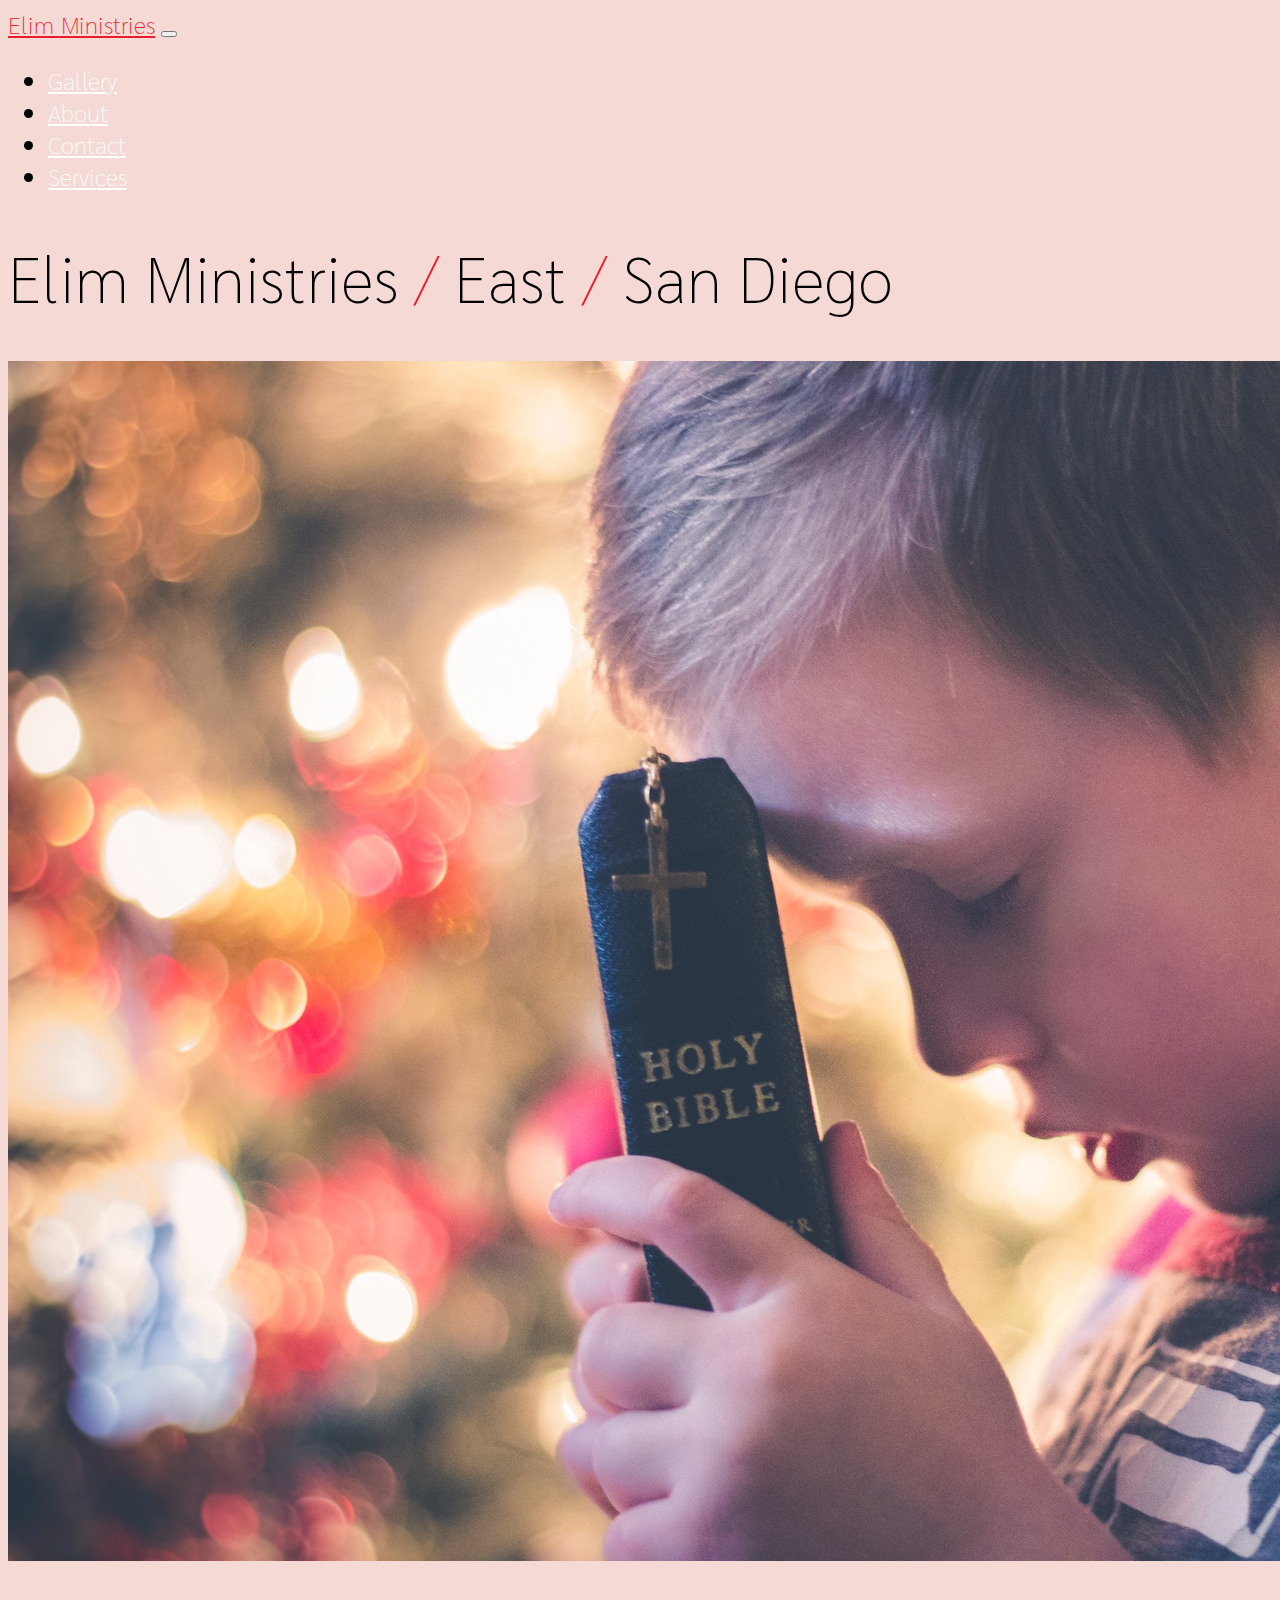
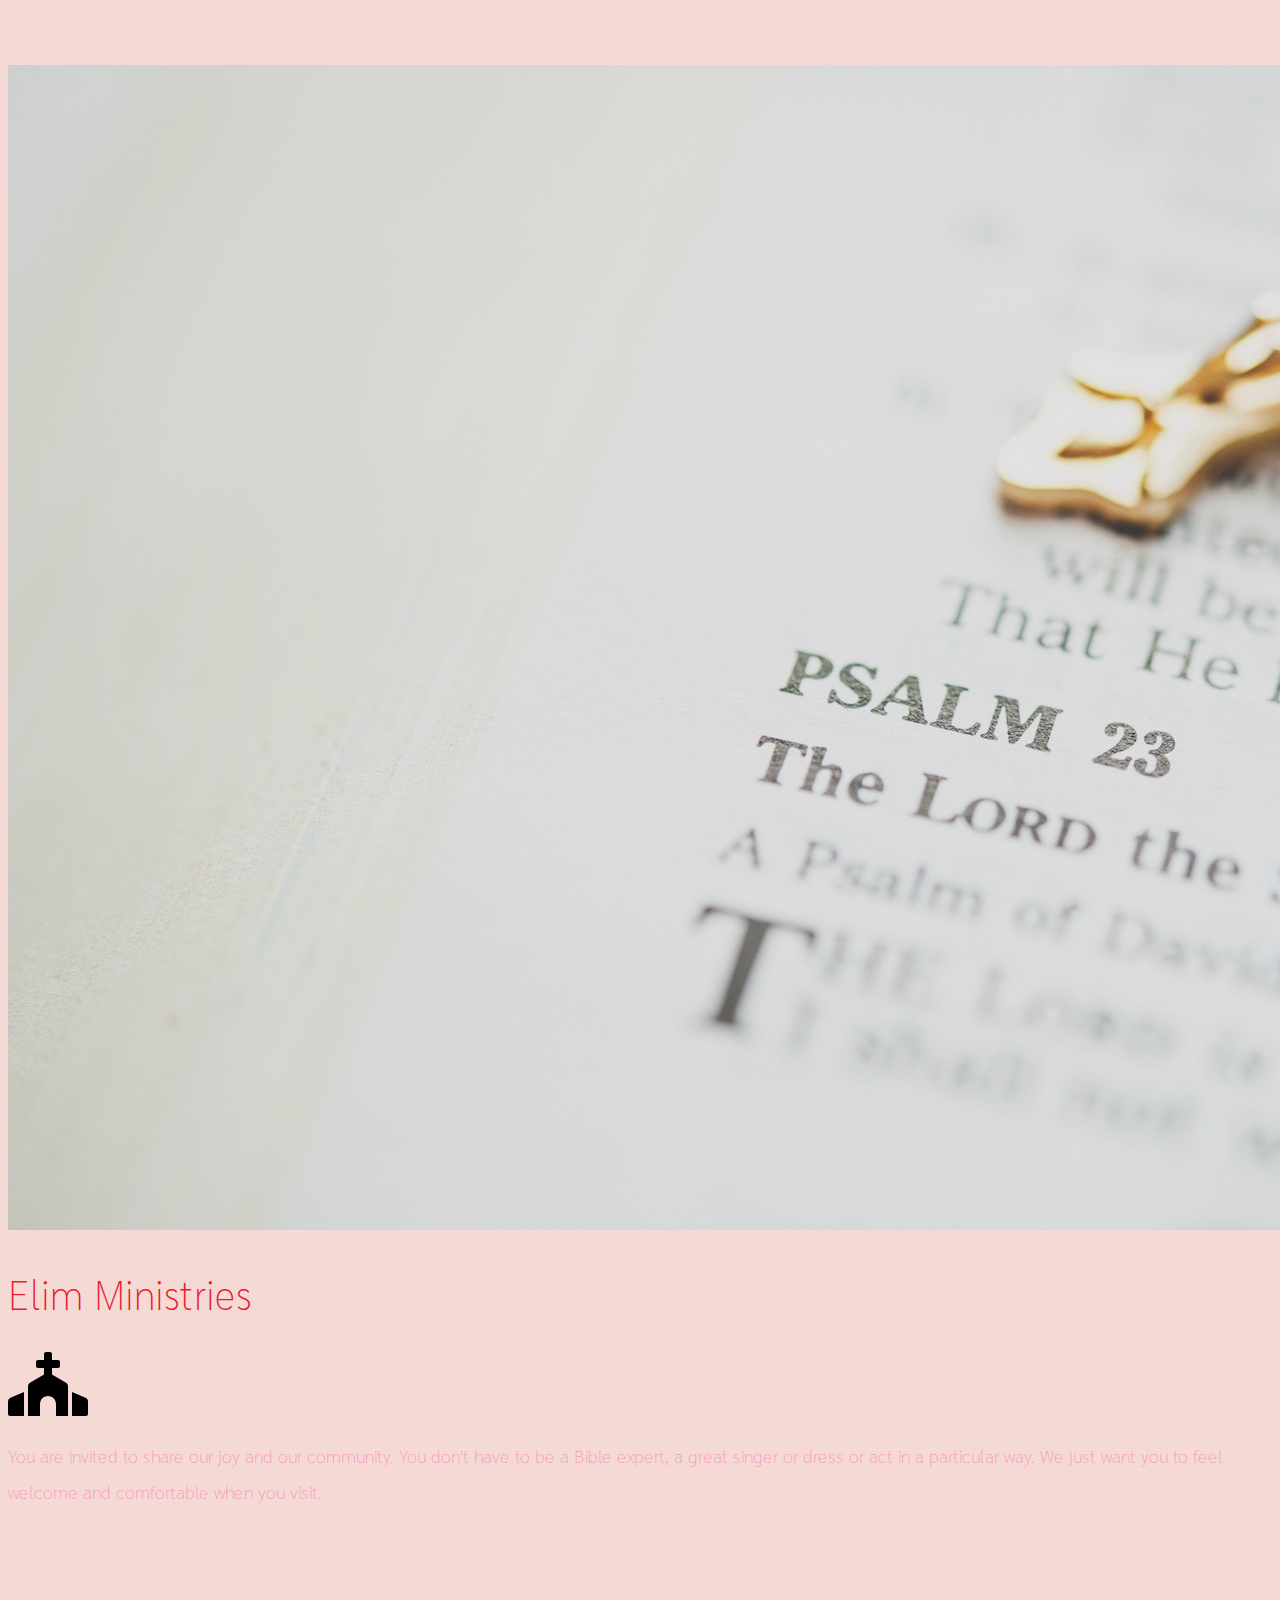
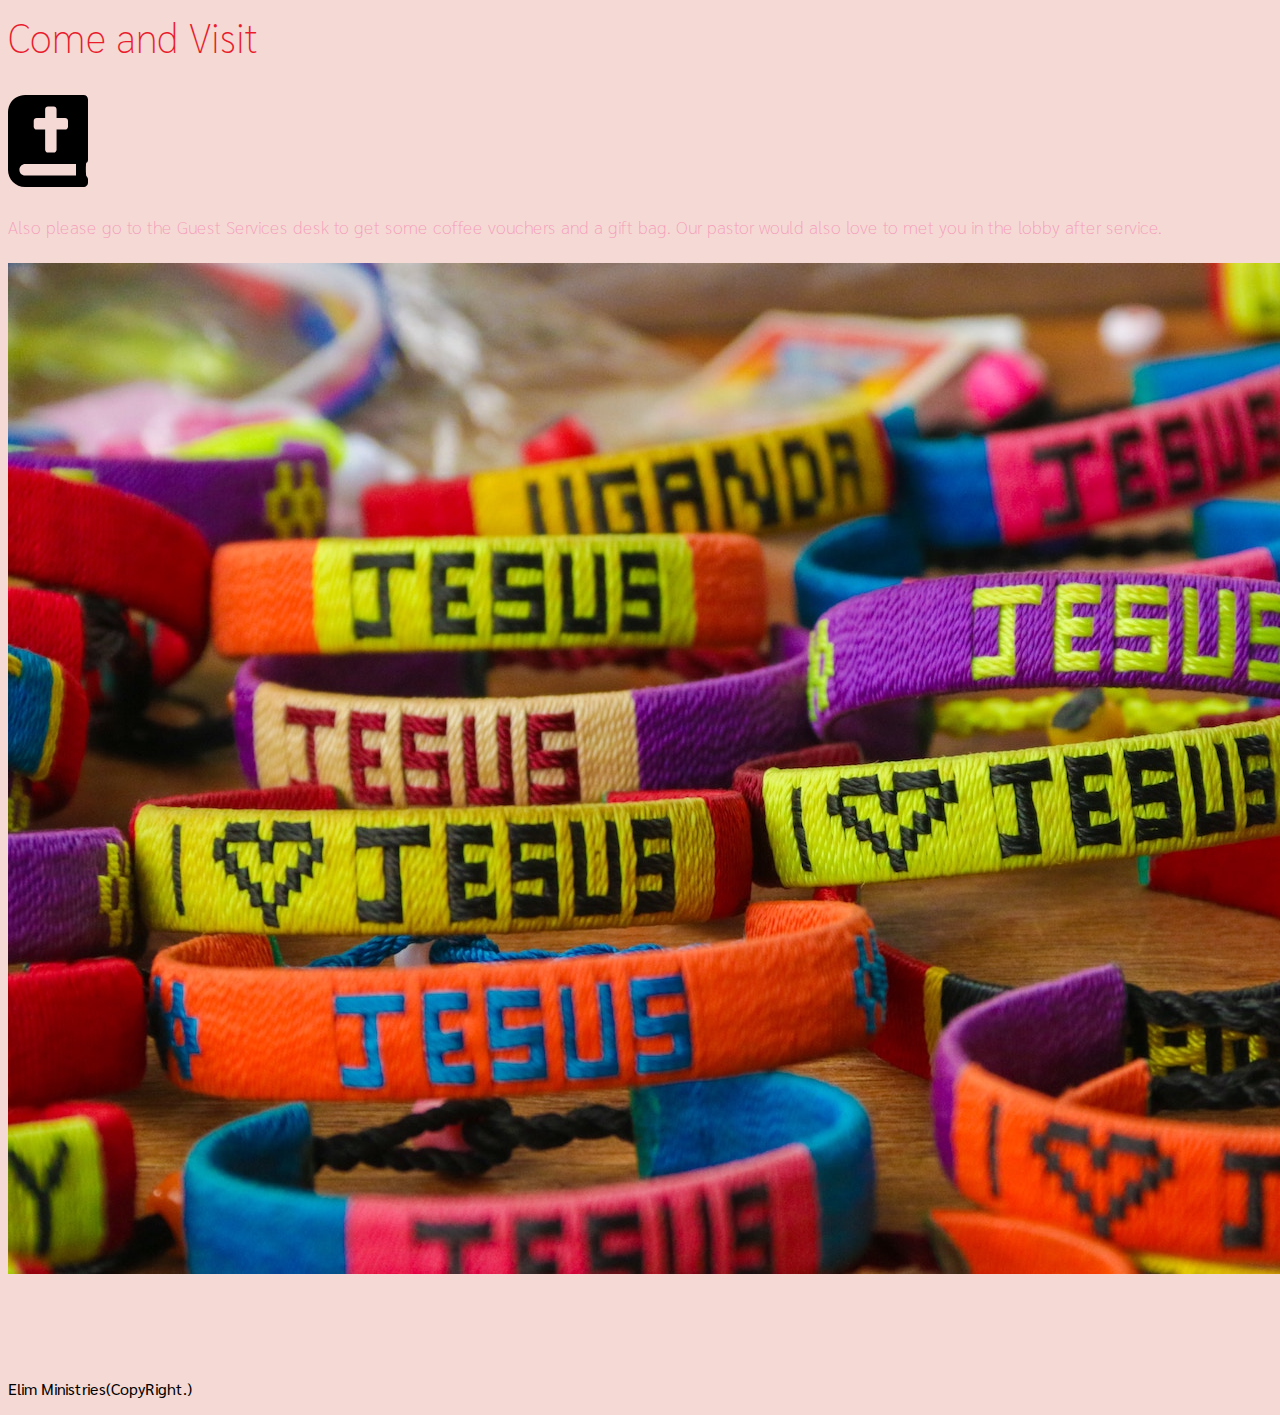
==== index.html @ 772ba338 "initial commit" ====
<!--
    Name: Fernando Becerra
    Assignment #3
    2/03/2019
    Assignment 3
-->
<!DOCTYPE html>
<html>

<head>
        <meta charset="utf-8" />
        <title>Unit 4</title>
        <meta name="viewport" content="width=device-width, initial-scale=1">

       
        <!--BootStrap4  CSS-->
        <link rel="stylesheet" href="https://stackpath.bootstrapcdn.com/bootstrap/4.1.3/css/bootstrap.min.css" integrity="sha384-MCw98/SFnGE8fJT3GXwEOngsV7Zt27NXFoaoApmYm81iuXoPkFOJwJ8ERdknLPMO"
        crossorigin="anonymous">
         <!--Google Fonts-->
         <link href="https://fonts.googleapis.com/css?family=Roboto:500|Sarabun:600" rel="stylesheet">
        <!--Custom CSS-->
        <link rel="stylesheet" type="text/css" media="screen" href="custom.css" />
</head>

<body>
        <nav id="navBar" class="navbar navbar-dark navbar-expand-md py-0 fixed-top">
                <a href="#" class="navbar-brand">Elim Ministries</a>
                <button class="navbar-toggler" data-toggle="collapse" data-target="#navLinks" aria-label="Toggle navigation">
                    <span class="navbar-toggler-icon"></span>
                </button>
                <div class="collapse navbar-collapse" id="navLinks">
                    <ul class="navbar-nav">
                        <li class="nav-item">
                            <a href="pages/gallery.html" class="nav-link">Gallery</a>
                        </li>
                        <li class="nav-item">
                            <a href="pages/aboutUs.html" class="nav-link">About</a>
                        </li>
                        <li class="nav-item">
                            <a href="pages/contactUs.html" class="nav-link">Contact</a>
                        </li>
                        <li class="nav-item">
                                <a href="pages/services.html" class="nav-link">Services</a>
                            </li>
                    </ul>
                </div>
            </nav>

      <!-- section 1-->
      <section class="container-fluid px-0">
            <div class="row align-items-center">
                <div class="col-lg-6">
                    <div id="headerMain" class="text-white text-center d-none d-lg-block mt-5">
                        <h1 class="">Elim Ministries
                            <span>/</span>
                           East
                            <span>/</span>
                            San Diego</h1>
                    </div>
                </div>
                <div class="col-lg-6">
                    <img class="img-fluid" src="images/image2Prayer.jpg" alt="">
                </div>
            </div>
        </section>
        <!--section 2-->
        <section class="container-fluid px-0">
                <div class="row align-items-center content">
                    <div class="col-md-6 order-2 order-md-1">
                        <img src="images/image3Psalm.jpg" alt="" class="img-fluid">
                    </div>
                    <div class="col-md-6 text-center order-1 order-md-2">
                        <div class="row justify-content-center">
                            <div class="col-10 col-lg-8 blurb mb-5 mb-md-0">
                                <h2>Elim Ministries</h2>
                                <img src="images/church-solid.svg"  style="width: 80px;" alt="" class="d-none d-lg-inline">
                                <p class="lead">You are invited to share our joy and our community. You don't have to be a Bible expert, a great singer or dress or 
                                    act in a particular way. We just want you to feel welcome and comfortable when you visit.</p>
                            </div>
                        </div>
                    </div>
                </div>

                <div class="row align-items-center content">
                    <div class="col-md-6 text-center">
                        <div class="row justify-content-center">
                            <div class="col-10 col-lg-8 blurb mb-5 mb-md-0">
                                <h2>Come and Visit</h2>
                                <img src="images/bible-solid.svg" style="width:80px;" alt="" class="d-none d-lg-inline">
                                <p class="lead">Also please go to the Guest Services desk to get some coffee vouchers and a 
                                    gift bag. Our pastor would also love to met you in the lobby after service.</p>
                            </div>
                        </div>
                    </div>
                    <div class="col-md-6">
                        <img src="images/image4Brace.jpg" alt="" class="img-fluid">
                    </div>
                </div>
                
            </section>
            <footer>
                    <p>Elim Ministries(CopyRight.)</p>
            </footer>


<!--BootStrap4 Scripts-->
<!--This is optional for the project's intention-->
<script src="https://code.jquery.com/jquery-3.3.1.slim.min.js" integrity="sha384-q8i/X+965DzO0rT7abK41JStQIAqVgRVzpbzo5smXKp4YfRvH+8abtTE1Pi6jizo" crossorigin="anonymous"></script>
<script src="https://cdnjs.cloudflare.com/ajax/libs/popper.js/1.14.6/umd/popper.min.js" integrity="sha384-wHAiFfRlMFy6i5SRaxvfOCifBUQy1xHdJ/yoi7FRNXMRBu5WHdZYu1hA6ZOblgut" crossorigin="anonymous"></script>
<script src="https://stackpath.bootstrapcdn.com/bootstrap/4.2.1/js/bootstrap.min.js" integrity="sha384-B0UglyR+jN6CkvvICOB2joaf5I4l3gm9GU6Hc1og6Ls7i6U/mkkaduKaBhlAXv9k" crossorigin="anonymous"></script>
</body>

</html>
---- custom.css ----
body {
    background: #f5d9d5;
    font-family: "Sarabun","Roboto", sans-serif;
}

#navBar {
    font-weight: 100; 
    font-size: 1.5rem;
       
}

#navBar .nav-link {
    color: white;
}

#navBar .nav-link:hover {
    color: #EA1C2C;
}

#navBar .navbar-brand {
    color: #EA1C2C;
    font-size: 1.5rem;
}
@media (max-width: 1200px) {
    #headerMain h1 {
        font-weight: 100;
        font-size: 3rem;
    }
    .blurb h2 {
        font-size: 2rem;
    }
}

#headerMain span {
    color: #EA1C2C;
}

#headerMain h1 {
    font-weight: 100;
    font-size: 4rem;
}
td, th {
    border: 1px solid #dddddd;
    text-align: left;
    padding: 8px;
  }
  
  tr:nth-child(even) {
    background-color: #dddddd;
  }


.blurb h2 {
   color: #EA1C2C;
   font-weight: 100;
   font-size: 2.5rem;
}

.blurb p {
    color: #f498b8;
    font-weight: 100;
    font-size: 1.125rem;
    line-height: 2;
}

.content {
    margin-top: 100px;
    margin-bottom: 100px;
}

.navbar.scrolled {
    background: rgb(222,192,222);
    transition: background 500ms;
}
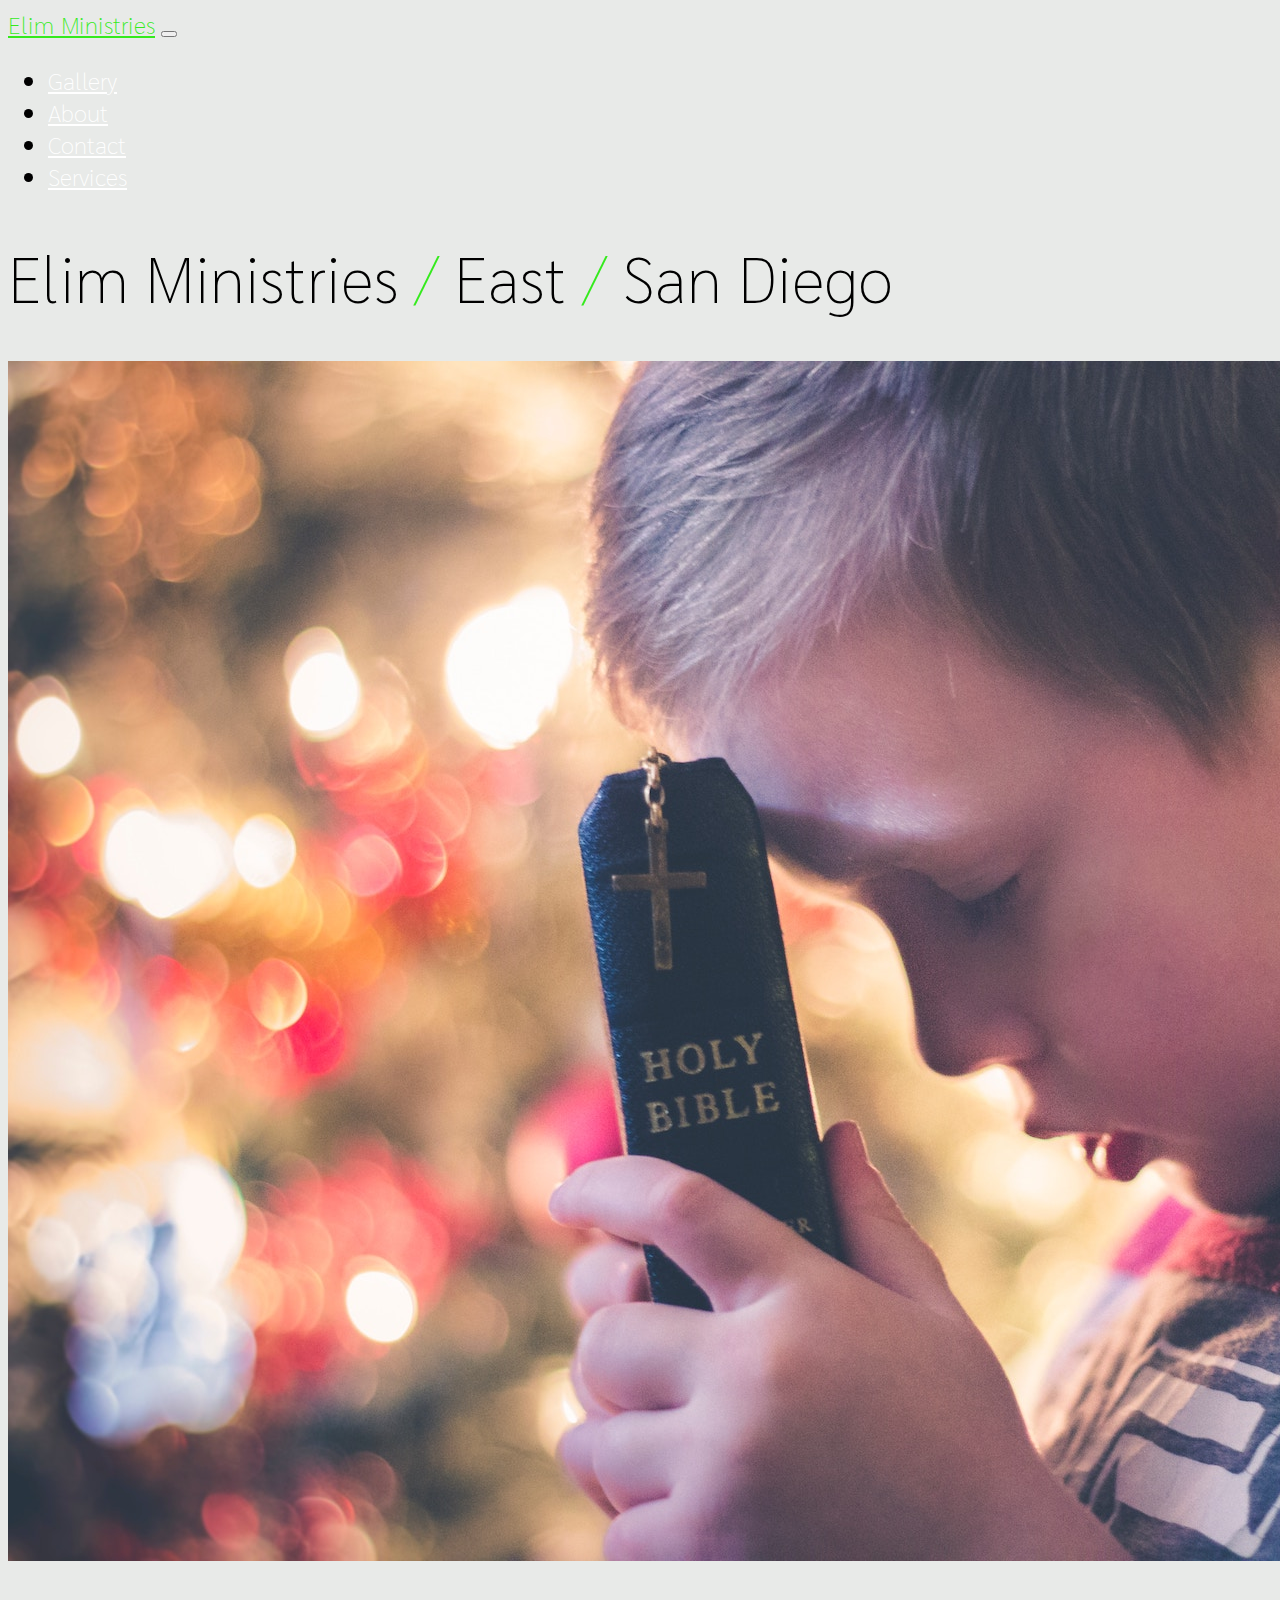
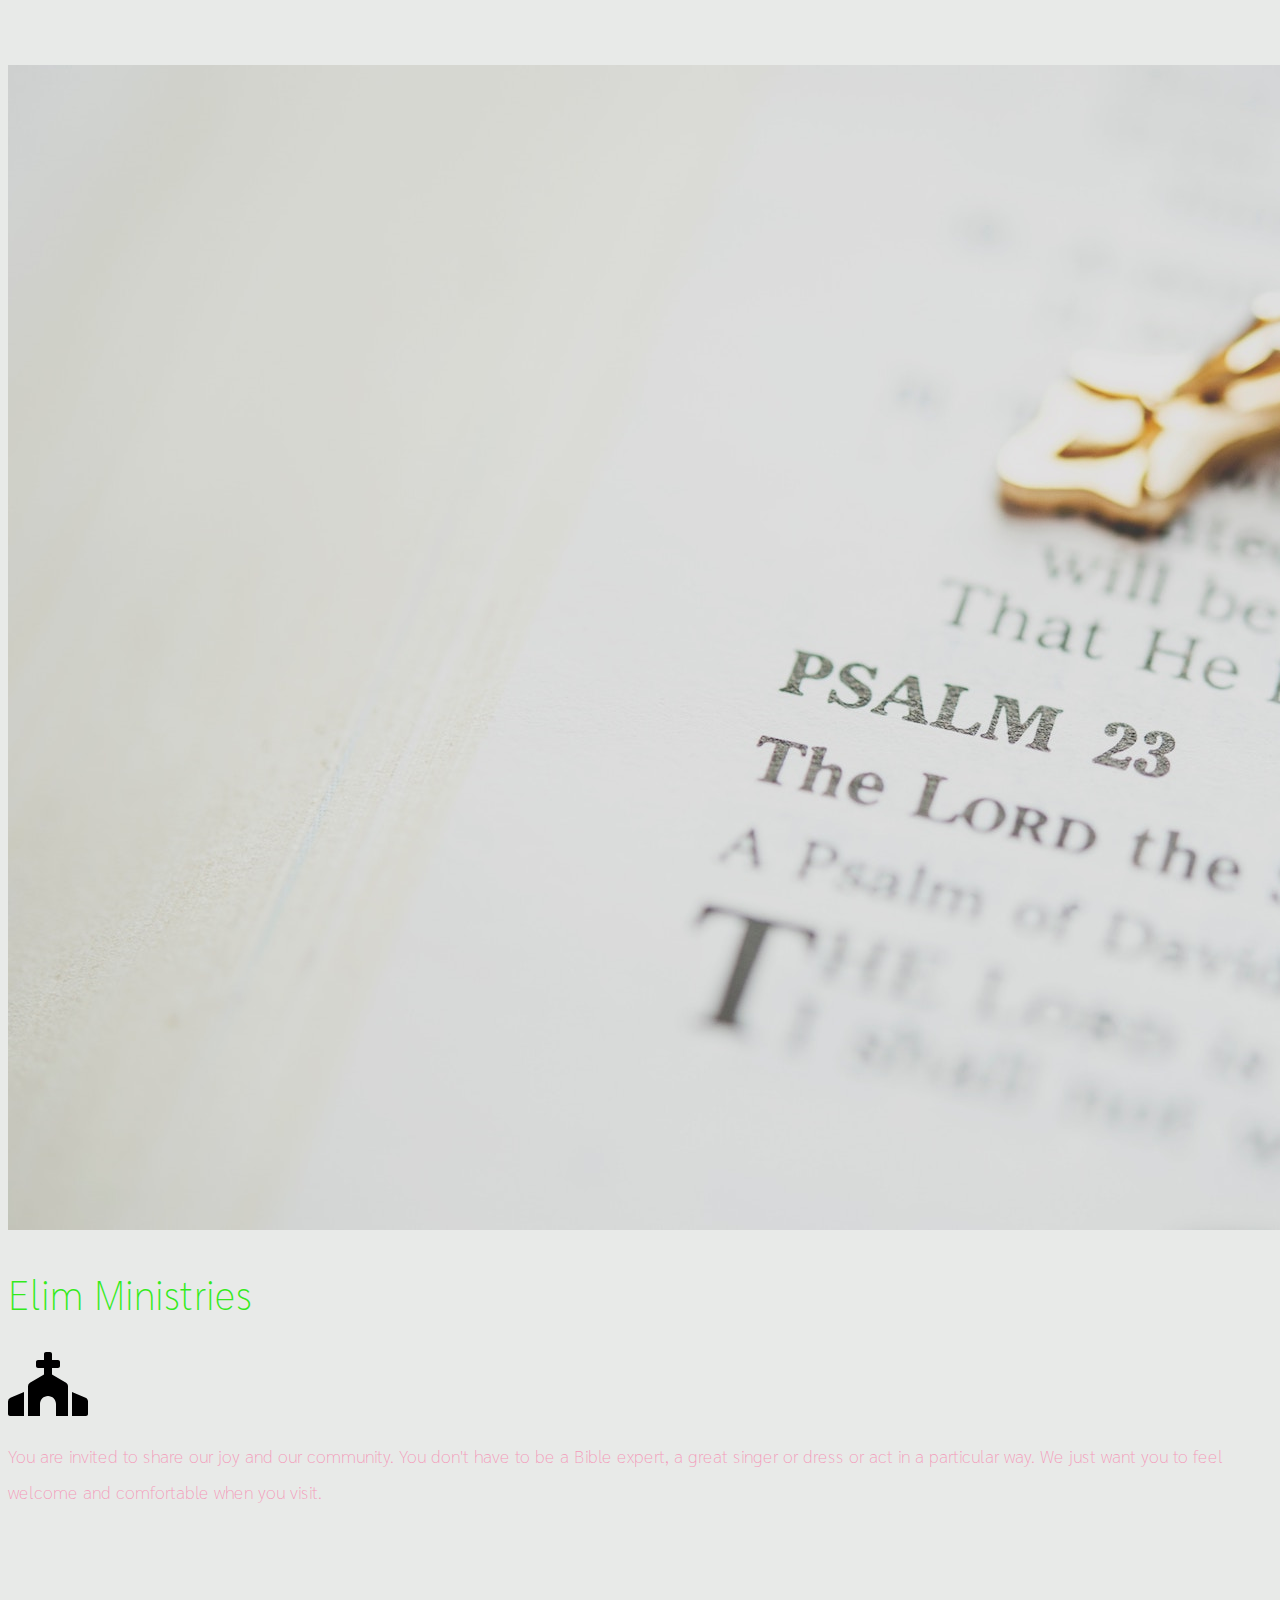
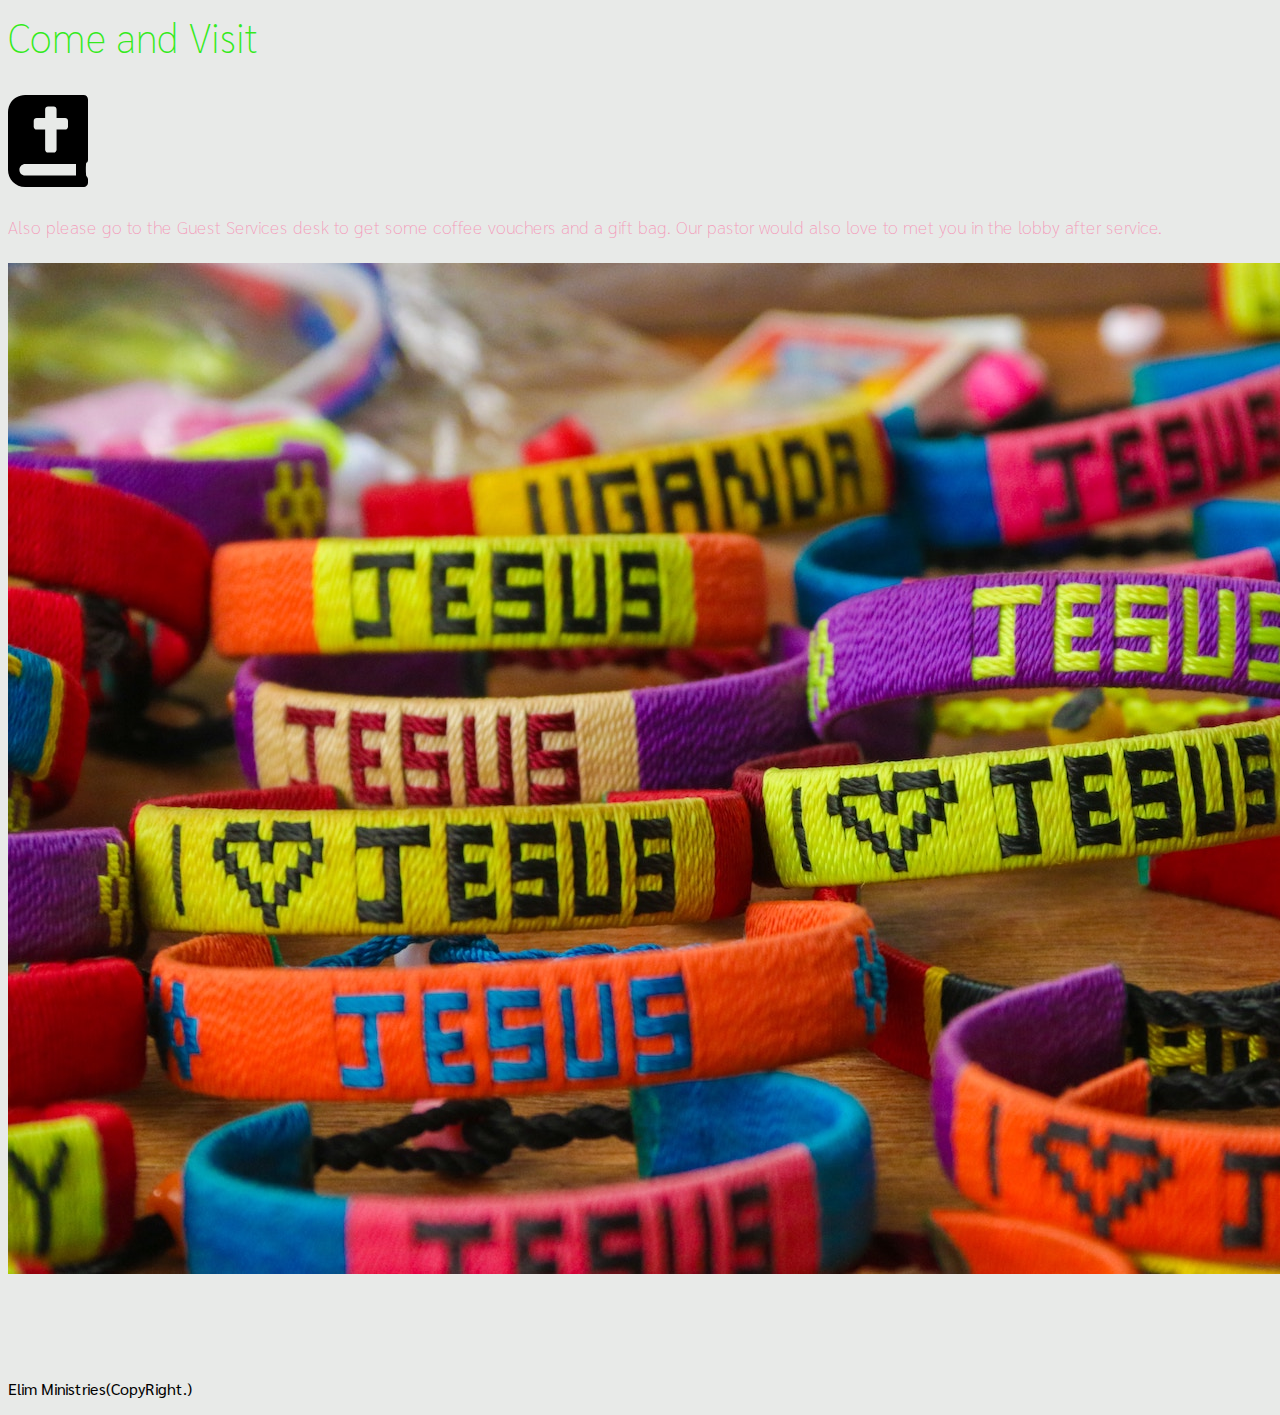
==== commit b8b04474: "modifications" ====
--- a/index.html
+++ b/index.html
@@ -1,7 +1,7 @@
 <!--
     Name: Fernando Becerra
     Assignment #3
-    2/03/2019
+    1/27/2019
     Assignment 3
 -->
 <!DOCTYPE html>
--- a/custom.css
+++ b/custom.css
@@ -1,26 +1,27 @@
+/* body selector and font family from Google fonts */
 body {
-    background: #f5d9d5;
+    background: #e8eae8;;
     font-family: "Sarabun","Roboto", sans-serif;
 }
-
+/* id NavBar selector */
 #navBar {
     font-weight: 100; 
-    font-size: 1.5rem;
-       
+    font-size: 1.5rem; 
 }
 
 #navBar .nav-link {
     color: white;
 }
-
+/* pseudo : hover  */
 #navBar .nav-link:hover {
     color: #EA1C2C;
 }
 
 #navBar .navbar-brand {
-    color: #EA1C2C;
+    color: rgb(52, 234, 28);
     font-size: 1.5rem;
 }
+/*media query */
 @media (max-width: 1200px) {
     #headerMain h1 {
         font-weight: 100;
@@ -30,15 +31,16 @@
         font-size: 2rem;
     }
 }
-
+/*  id haeaderMain selector color of header */
 #headerMain span {
-    color: #EA1C2C;
+    color: rgb(52, 234, 28);
 }
 
 #headerMain h1 {
     font-weight: 100;
     font-size: 4rem;
 }
+/*  styles for table*/
 td, th {
     border: 1px solid #dddddd;
     text-align: left;
@@ -49,9 +51,9 @@
     background-color: #dddddd;
   }
 
-
+/* class slector blurb*/
 .blurb h2 {
-   color: #EA1C2C;
+   color: rgb(52, 234, 28);;
    font-weight: 100;
    font-size: 2.5rem;
 }
@@ -62,12 +64,12 @@
     font-size: 1.125rem;
     line-height: 2;
 }
-
+/* class selector Content */
 .content {
     margin-top: 100px;
     margin-bottom: 100px;
 }
-
+/* class selector scrolled */
 .navbar.scrolled {
     background: rgb(222,192,222);
     transition: background 500ms;
